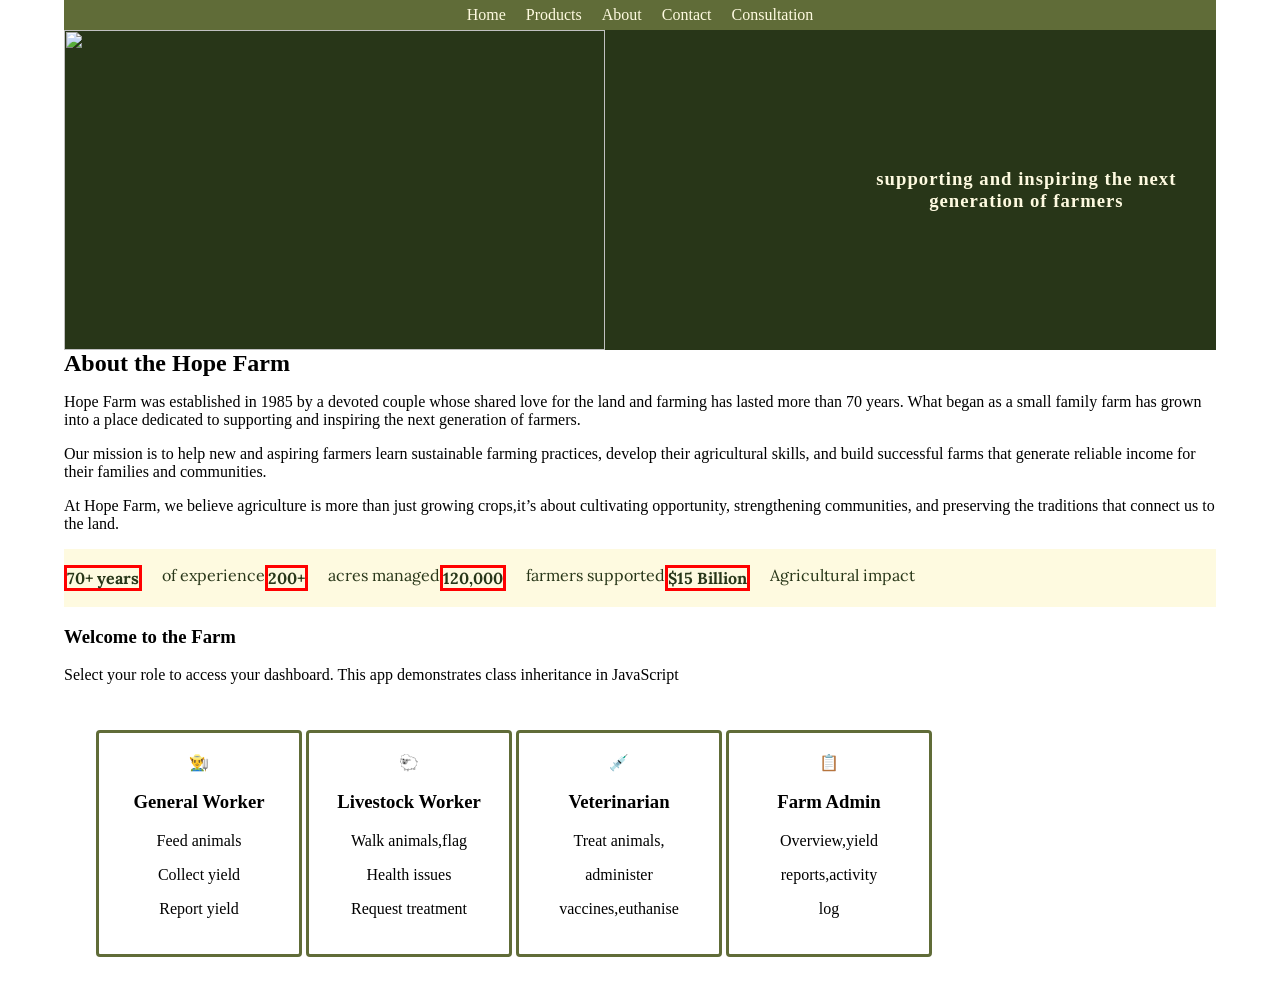
==== index.html @ 129005b1 "rename files + READ.md" ====
<!DOCTYPE html>
<html lang="en">
<head>
    <meta charset="UTF-8">
    <meta name="viewport" content="width=device-width, initial-scale=1.0">
    <title>Document</title>
    <link rel="stylesheet" href="style.css">
</head>
<body>
    <header>
        <nav class="nav">
            <div id="hamburger">☰</div>
            <ul class="header-nav">
                <li><a>Home</a></li>
                <li><a>Products</a></li>
                <li><a>About</a></li>
                <li><a>Contact</a></li>
                <li><a>Consultation</a></li>
            </ul>

        </nav>
        <div class="close" id="cancel">×</div>
    </header>

    <main>
        <div id="beginning">
            <img id="image-farm" src="farm 2.jpeg"> 
            <h3 id="inspire">supporting and inspiring the next generation of farmers</h3>
        </div>
        
    <section class="about"> 
        <h2>About the Hope Farm</h2>
    <p>
        Hope Farm was established in 1985 by a devoted couple whose shared love for the land 
        and farming has lasted more than 70 years. What began as a small family farm has grown 
        into a place dedicated to supporting and inspiring the next generation of farmers.
    </p>

    <p>
        Our mission is to help new and aspiring farmers learn sustainable farming practices, 
        develop their agricultural skills, and build successful farms that generate reliable 
        income for their families and communities.
    </p>

    <p>
        At Hope Farm, we believe agriculture is more than just growing crops,it’s about 
        cultivating opportunity, strengthening communities, and preserving the traditions 
        that connect us to the land.
    </p>
    </section>

    <div class="stats">
        <p class="quote"><span id="stats">70+ years</span> of experience</p>
        <P class="quote"><span id="stats">200+</span> acres managed</P>
        <p class="quote"><span id="stats">120,000</span> farmers supported</p>
        <p class="quote"><span id="stats">$15 Billion </span> Agricultural impact</p>
    </div>

    <div id="home">
        <h3>Welcome to the Farm</h3>
        <p>Select your role to access your dashboard. This app demonstrates class inheritance in JavaScript</p>
        <div class="role-cards">
            <div class="role-card" onclick="showDash('general-worker')">
                <div>👨‍🌾</div>
                <h3>General Worker</h3>
                <p>Feed animals</p>
                <p>Collect yield</p>
                <p>Report yield</p>
            </div>

            <div class="role-card" onclick="showDash('livestock-worker')">
                <div>🐑</div>
                <h3>Livestock Worker</h3>
                <p>Walk animals,flag</p>
                <p>Health issues</p>
                <p>Request treatment</p>
            </div>

            <div class="role-card" onclick="showDash('vet')">
                <div>💉</div>
                <h3>Veterinarian</h3>
                <p>Treat animals,</p>
                <p>administer</p>
                <p>vaccines,euthanise</p>
            </div>

            <div class="role-card" onclick="showDash('admin')">
                <div>📋</div>
                <h3>Farm Admin</h3>
                <p>Overview,yield</p>
                <p>reports,activity</p>
                <p>log</p>
            </div>



        </div>
    </div>
    <div id="dash-container" class="hidden" >
        <!-- general worker -->
         <div id="dash-general-worker" class="dashboard hidden" >
            <div class="dash-header">
                <button onclick="goHome()"> ← Home</button>
                <span>🧑🏽‍🌾</span> <h2>General Worker Dashbaord</h2>
            </div>
            <div class="tabs">
                <button class="tabs-btn">Feed Animals</button>
                <button class="tabs-btn">🥚 Collect & Yield Report</button>
            </div>

            <div id="gw-feed" class="tab-pane section" >
                <h3>
                    Animals - Marked as feed
                </h3>
                <table id="gw-feed-table">
                    <thead>
                        <tr>
                            <th>Name</th>
                            <th>Species</th>
                            <th>Weight</th>
                            <th>Feed Amount</th>
                            <th>Status</th>
                            <th>Action</th>
                        </tr>
                    </thead>
                    <tbody>



                    </tbody>



                </table>


            </div>

            <div id="gw-yield" class="tab-pane section">
            <h3>Yield Producing Animals</h3>
            <table id="gw-yield-table">
                    <thead>
                        <tr>
                            <th>Name</th>
                            <th>Species</th>
                            <th>Weight</th>
                            <th>Feed Amount</th>
                            <th>Status</th>
                            <th>Action</th>
                        </tr>
                    </thead>
                    <tbody> 
                    </tbody>
                </table>
         </div>



         </div> <!-- general worker ending  -->


         <div id="dash-livestock-worker" class="dashboard hidden">
            <div class="dash-header">
                <button onclick="goHome()"> ← Home</button>
                <span>🐑</span> <h2>Livestock Worker Dashbaord</h2>
            </div>
            <div class="tabs">
                <button class="tabs-btn">🦶 walk animals</button>
                <button class="tabs-btn">🚑 flag for treatment</button>
                <button class="tabs-btn">🐣 breeding</button>
            </div>

            <div id="lw-walk" class="tab-pane section" >
                <h3>
                    Walkable animals
                </h3>

                <table id="lw-walk-table">
                    <thead>
                        <tr>
                            <th>Name</th>
                            <th>Species</th>
                            <th>Last walked</th>
                            <th>Action</th>
                        </tr>
                    </thead>
                    <tbody>



                    </tbody>



                </table>
            </div>

                <div id="lw-treatment" class="tab-pane section" >
                <h3>
                    Flag animals for treatment/euthanise
                </h3>

                <table id="lw-treat-table">
                    <thead>
                        <tr>
                            <th>Name</th>
                            <th>Species</th>
                            <th>Treatment Status</th>
                            <th>Notes</th>
                            <th>Action</th>
                        </tr>
                    </thead>
                    <tbody>



                    </tbody>



                </table>


            </div>

             <div id="lw-breed" class="tab-pane section" >
                <h3>
                    Breeding records
                </h3>

                <table id="lw-breed-table">
                    <thead>
                        <tr>
                            <th>Name</th>
                            <th>Species</th>
                            <th>Breed Status</th>
                            <th>Action</th>
                        </tr>
                    </thead>
                    <tbody>



                    </tbody>



                </table>


            </div>


            </div> 

             

            <!-- vet dashboard -->
            <div id="dash-vet" class="dashboard hidden" >
            <div class="dash-header">
                <button onclick="goHome()"> ← Home</button>
                <span>💉</span> <h2>Vet Dashbaord</h2>
            </div>
            <div class="tabs">
                <button class="tabs-btn">🩺 Treatment Queue</button>
                <button class="tabs-btn"> 💊 Vaccination</button>
            </div>

            <div id="vet-queue" class="tab-pane section" >
                <h3>
                    Animals needing treatment
                </h3>
                <table id="vet-queue-table">
                    <thead>
                        <tr>
                            <th>Name</th>
                            <th>Species</th>
                            <th>Issues</th>
                            <th>Status</th>
                            <th>Action</th>
                        </tr>
                    </thead>
                    <tbody>



                    </tbody>



                </table>


            </div>

            <div id="vet-vaccine" class="tab-pane section" >
                <h3>
                    Vaccination Schedule
                </h3>
                <table id="vet-vax-table">
                    <thead>
                        <tr>
                            <th>Name</th>
                            <th>Species</th>
                            <th>Last vacinated</th>
                            <th>Due</th>
                            <th>Action</th>
                        </tr>
                    </thead>
                    <tbody>



                    </tbody>



                </table>


            </div>
        </div>
        <div id="dash-admin" class="dashboard hidden">
            <div class="dash-header">
                <button onclick="goHome()"> ← Home</button>
                <span>📋</span> <h2>Admin Worker Dashbaord</h2>
            </div>

                <div class="section">
                    <h3>Farm Overview</h3>
                    <div class="stat-row" id="admin-stats"></div>
                </div>
                <div class="section">
                    <h3>Yield Summary</h3>
                    <table id="admin-yield-table">
                        <thead>
                            <tr>
                                <th>Animal</th>
                                <th>Product</th>
                                <th>Expected</th>
                                <th>Collected</th>
                                <th>Status</th>
                            </tr>
                        </thead>

                    </table>
                </div>


                <div class="section">
                    <h3>Animal Roster</h3>
                    <table id="admin-roster">
                        <thead>
                            <tr>
                                <th>Name</th>
                                <th>Species</th>
                                <th>Weight Cat</th>
                                <th>Feed</th>
                                <th>Health</th>
                                <th>Vacinated</th>
                            </tr>
                        </thead>

                    </table>
                </div>
                <div class="section">
                    <h3>Activity Log</h3>
                    <div class="log" id="activity-log">

                    </div>
                </div>

            </div>


         


    </div>





</main>
    

    <script src="farm.js"></script>
</body>
</html>
---- style.css ----
@import url('https://fonts.googleapis.com/css2?family=Lora:ital,wght@0,400..700;1,400..700&display=swap');

body{
    margin:0; 
    padding:0; 
}

@media (min-width:963px){
    body{
        padding:0 5%; 
    }
    .header-nav{
        display:flex; 
        justify-content:center; 
        background-color:#606C38; 
        gap:20px; 
        color:#FEFAE0; 
        padding:6px 12px; 
        margin: 0 ; 

        /* flex-direction:row; 
        justify-content:space-between;  */
     
    }

    ul li{
        list-style-type:none; 
        text-align:justify; 
    }
    #hamburger{
        display:none; 
    }

    #cancel{
        display:none; 
    }

    .role-cards{
        display: flex; /* Horizontal centering */
        align-items: center; 
    }
    .role-card{
        justify-content: center;
    }


}

#stats{
    display:flex; 
    justify-content:space-evenly; 
    font-weight:bold; 
    border:red solid; 
}
.quote{
    display:flex; 
    gap:20px; 
}

@media (max-width:962px){
    body{
        padding:0 4%; 
    }
    .header-nav{ 
        position: fixed; 
        right: -100%; 
        background-color:#606C38; 
        width:60%; 
        transition: right 500ms ease-in;
        color:#FEFAE0; 
        z-index: 999; 
        max-width:400px;
        height:100%;     
        margin:0; 
        padding:20px; 
        font-family: "Lora"; 
        font-weight:500;
        font-size:35px; 
        list-style-type:none; 
        line-height:1.3;
        font-style:italic; 
        letter-spacing:1px; 


    }
    .visableHeader{

        /* border: solid black;  */
        position: fixed;
        right: 0px;  
        color:#FEFAE0; 
        z-index: 999; 
        background-color:#606C38; 
        width:60%; 
        max-width:400px;
        height:100%;     
        margin:0; 
        padding:20px; 
        font-family: "Lora"; 
        font-weight:500;
        font-size:35px; 
        list-style-type:none; 
        line-height:1.3;
        font-style:italic; 
        letter-spacing:1px; 
        transition: right 500ms ease-in; 

    }

    #hamburger{
        position:fixed; 
        top: 10px; 
        color:#FEFAE0; 
        right:20px; 
        font-size:30px; 
        cursor:pointer; 
    }

    ul{ 
        /* padding-left: 10px; */
        /* margin-left:0; */
    }

    #cancel{
        position:fixed; 
        right:10px; 
        top:5px; 
        color:red;
        z-index: 1000; 
        cursor:pointer; 
        font-size:30px; 
    }

    .close{
        display:none; 
    }

       
}


h2{
    margin:0; 
}
.stats{
    display:flex; 
    background-color:#FEFAE0; 
    color:#283618;  
    font-family: "Lora";
    font-weight:400; 
}
#beginning{
    display:flex;  
    background-color:#283618; 
    color:#FEFAE0; 
    gap:0; 
   
}

#image-farm{
    width:70%; 
    height:320px; 

}

#inspire{
    display:flex; 
    width:30%; 
    padding:24px; 
    justify-content:center; 
    align-items:center;
    text-align:center; 
    letter-spacing:1px;
}

.role-cards{
    display:flex; 
    flex-wrap:wrap; 
    /* margin:5px;   */
    justify-content:space-around; 
    /* outline:black solid;  */
    margin-left:auto; 
    margin-right:auto; 
    padding:30px; 

}
.role-card{
    min-width:160px; 
    border:#606C38 solid; 
    border-radius:4px; 
    align-items:center; 
    padding:20px; 
    text-align:center; 

}

#home{
    max-width:900px; 

}

.hidden{
    display:none; 
}
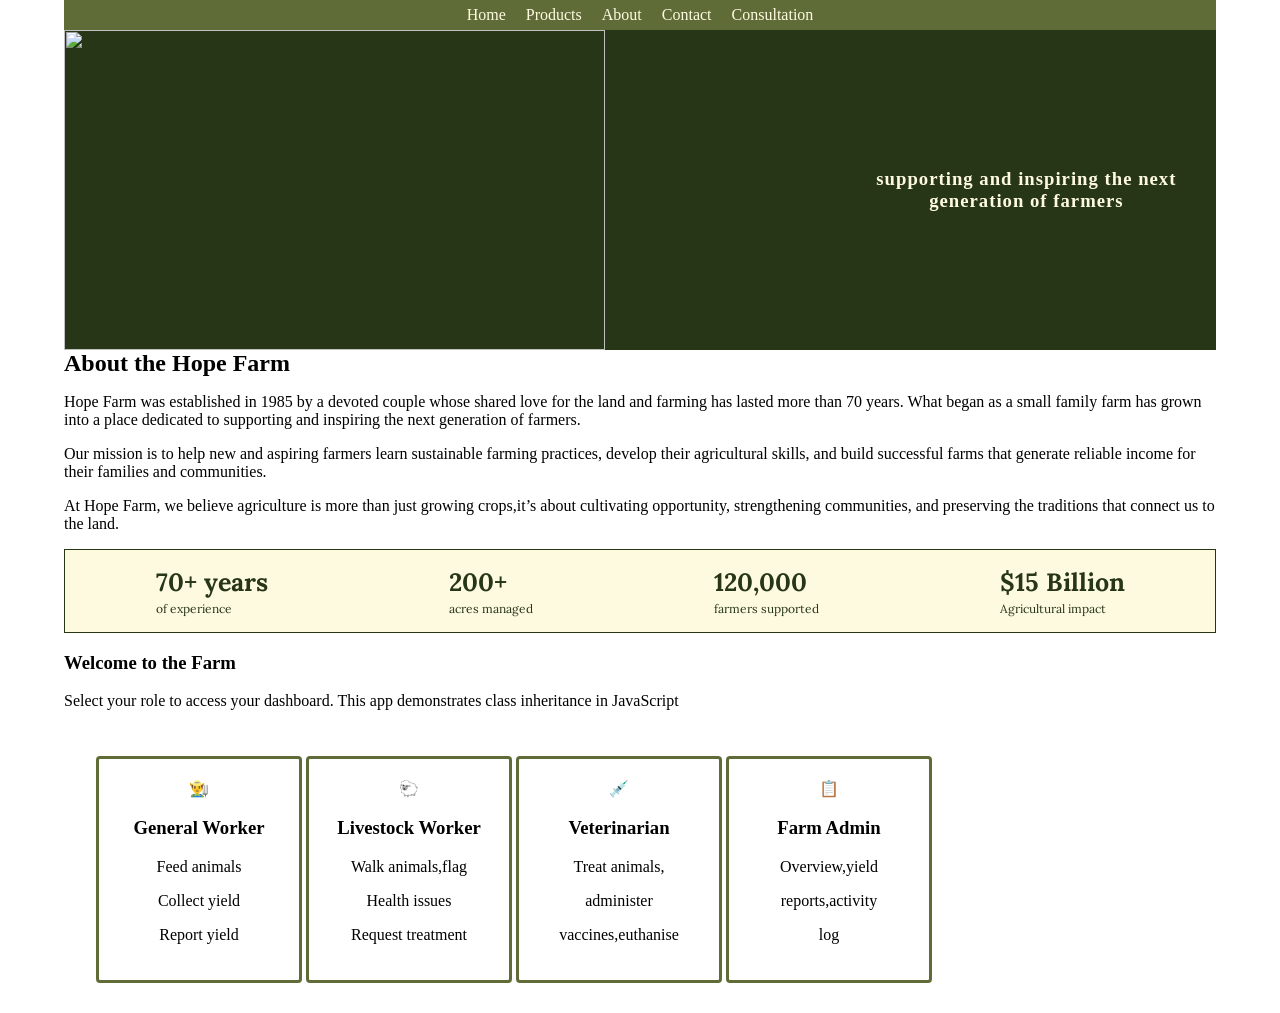
==== commit 6a925951: "update to the tables in the dashboard" ====
--- a/index.html
+++ b/index.html
@@ -4,7 +4,10 @@
     <meta charset="UTF-8">
     <meta name="viewport" content="width=device-width, initial-scale=1.0">
     <title>Document</title>
+    <!-- bootstrap icon -->
+    <link href="https://cdn.jsdelivr.net/npm/bootstrap-icons@1.10.5/font/bootstrap-icons.css" rel="stylesheet">
     <link rel="stylesheet" href="style.css">
+    <title>Farm Dashbaord</title>
 </head>
 <body>
     <header>
@@ -50,10 +53,10 @@
     </section>
 
     <div class="stats">
-        <p class="quote"><span id="stats">70+ years</span> of experience</p>
-        <P class="quote"><span id="stats">200+</span> acres managed</P>
-        <p class="quote"><span id="stats">120,000</span> farmers supported</p>
-        <p class="quote"><span id="stats">$15 Billion </span> Agricultural impact</p>
+        <p class="quote"><span class="stats-num">70+ years</span> <span class="stats-label">of experience</span></p>
+        <P class="quote"><span class="stats-num">200+</span><span class="stats-label" > acres managed</span></P>
+        <p class="quote"><span class="stats-num">120,000</span> <span class="stats-label">farmers supported</span></p>
+        <p class="quote"><span class="stats-num">$15 Billion </span> <span class="stats-label">Agricultural impact</span></p>
     </div>
 
     <div id="home">
@@ -100,15 +103,17 @@
         <!-- general worker -->
          <div id="dash-general-worker" class="dashboard hidden" >
             <div class="dash-header">
-                <button onclick="goHome()"> ← Home</button>
+                <button class="homeBtn btn-sep" onclick="goHome()">
+                    <i class="bi bi-arrow-left"></i>Home
+                </button>
                 <span>🧑🏽‍🌾</span> <h2>General Worker Dashbaord</h2>
             </div>
             <div class="tabs">
-                <button class="tabs-btn">Feed Animals</button>
-                <button class="tabs-btn">🥚 Collect & Yield Report</button>
-            </div>
-
-            <div id="gw-feed" class="tab-pane section" >
+                <button class="tabs-btn" onclick="switchTabs('gw', 'feed')">Feed Animals</button>
+                <button class="tabs-btn" onclick="switchTabs('gw', 'yield')">🥚 Collect & Yield Report</button>
+            </div>
+
+            <div id="gw-feed" class="tab-pane section active" >
                 <h3>
                     Animals - Marked as feed
                 </h3>
@@ -143,10 +148,10 @@
                         <tr>
                             <th>Name</th>
                             <th>Species</th>
-                            <th>Weight</th>
-                            <th>Feed Amount</th>
-                            <th>Status</th>
-                            <th>Action</th>
+                            <th>Product</th>
+                            <th>Expected</th>
+                            <th>Collected</th>
+                            <th>Report</th>
                         </tr>
                     </thead>
                     <tbody> 
@@ -161,16 +166,18 @@
 
          <div id="dash-livestock-worker" class="dashboard hidden">
             <div class="dash-header">
-                <button onclick="goHome()"> ← Home</button>
-                <span>🐑</span> <h2>Livestock Worker Dashbaord</h2>
+                <button class="homeBtn btn-sep"  onclick="goHome()">
+                    <i class="bi bi-arrow-left"></i>Home
+                </button>
+                <span class="emoji">🐑</span> <h2>Livestock Worker Dashbaord</h2>
             </div>
             <div class="tabs">
-                <button class="tabs-btn">🦶 walk animals</button>
-                <button class="tabs-btn">🚑 flag for treatment</button>
-                <button class="tabs-btn">🐣 breeding</button>
-            </div>
-
-            <div id="lw-walk" class="tab-pane section" >
+                <button class="tabs-btn" onclick="switchTabs('lw', 'walk')">🦶 walk animals</button>
+                <button class="tabs-btn" onclick="switchTabs('lw', 'treatment')">🚑 flag for treatment</button>
+                <button class="tabs-btn"  onclick="switchTabs('lw', 'breed')">🐣 breeding</button>
+            </div>
+
+            <div id="lw-walk" class="tab-pane section active" >
                 <h3>
                     Walkable animals
                 </h3>
@@ -258,15 +265,17 @@
             <!-- vet dashboard -->
             <div id="dash-vet" class="dashboard hidden" >
             <div class="dash-header">
-                <button onclick="goHome()"> ← Home</button>
+                <button class="homeBtn btn-sep"  onclick="goHome()">
+                    <i class="bi bi-arrow-left"></i>Home
+                </button>
                 <span>💉</span> <h2>Vet Dashbaord</h2>
             </div>
             <div class="tabs">
-                <button class="tabs-btn">🩺 Treatment Queue</button>
-                <button class="tabs-btn"> 💊 Vaccination</button>
-            </div>
-
-            <div id="vet-queue" class="tab-pane section" >
+                <button class="tabs-btn" onclick="switchTabs('vet', 'queue')">🩺 Treatment Queue</button>
+                <button class="tabs-btn" onclick="switchTabs('vet', 'vaccine')" > 💊 Vaccination</button>
+            </div>
+
+            <div id="vet-queue" class="tab-pane section active" >
                 <h3>
                     Animals needing treatment
                 </h3>
@@ -322,7 +331,9 @@
         </div>
         <div id="dash-admin" class="dashboard hidden">
             <div class="dash-header">
-                <button onclick="goHome()"> ← Home</button>
+                <button class="homeBtn btn-sep"  onclick="goHome()">
+                    <i class="bi bi-arrow-left"></i>Home
+                </button>
                 <span>📋</span> <h2>Admin Worker Dashbaord</h2>
             </div>
 
--- a/style.css
+++ b/style.css
@@ -6,6 +6,7 @@
 }
 
 @media (min-width:963px){
+    /* desktop design end */
     body{
         padding:0 5%; 
     }
@@ -44,18 +45,67 @@
     }
 
 
-}
-
-#stats{
-    display:flex; 
-    justify-content:space-evenly; 
+}     /* desktop design end */
+
+
+.stats-num{
     font-weight:bold; 
-    border:red solid; 
+    font-size:25px; 
+    
 }
 .quote{
     display:flex; 
-    gap:20px; 
-}
+    flex-direction:column; 
+    gap: 3px; 
+    align-items:flex-start;
+
+
+}
+.stats-label{
+    font-size: 12px; 
+}
+
+.dash-header{ 
+    display:flex; 
+    justify-content:flex-start;
+    align-items:center; 
+    gap:8px; 
+    color:#FEFAE0; 
+    font-family:'Lora'; 
+
+    background-color:#606C38; 
+    margin-top: 5px; 
+    padding:4%;
+    border-radius:3%;
+
+
+    
+
+}
+
+.homeBtn{
+    all:unset; 
+    cursor:pointer; 
+    font-size:20px; 
+    font-weight:bold;
+    letter-spacing:1.5px;
+    padding: 5px; 
+    margin: 3px; 
+    border-radius: 5px; 
+    /* border:red solid;  */
+
+    display:flex; 
+    gap: 5px;
+    transition:all 0.3s ease; 
+
+}
+
+.homeBtn:hover{
+    background-color:#283618; 
+    color:white; 
+
+}
+
 
 @media (max-width:962px){
     body{
@@ -148,6 +198,8 @@
     color:#283618;  
     font-family: "Lora";
     font-weight:400; 
+    justify-content:space-around;  
+    border: 0.5px solid #283618; 
 }
 #beginning{
     display:flex;  
@@ -201,4 +253,12 @@
 
 .hidden{
     display:none; 
+}
+
+.tab-pane{
+    display:none; 
+}
+
+.active{
+    display:block; 
 }
